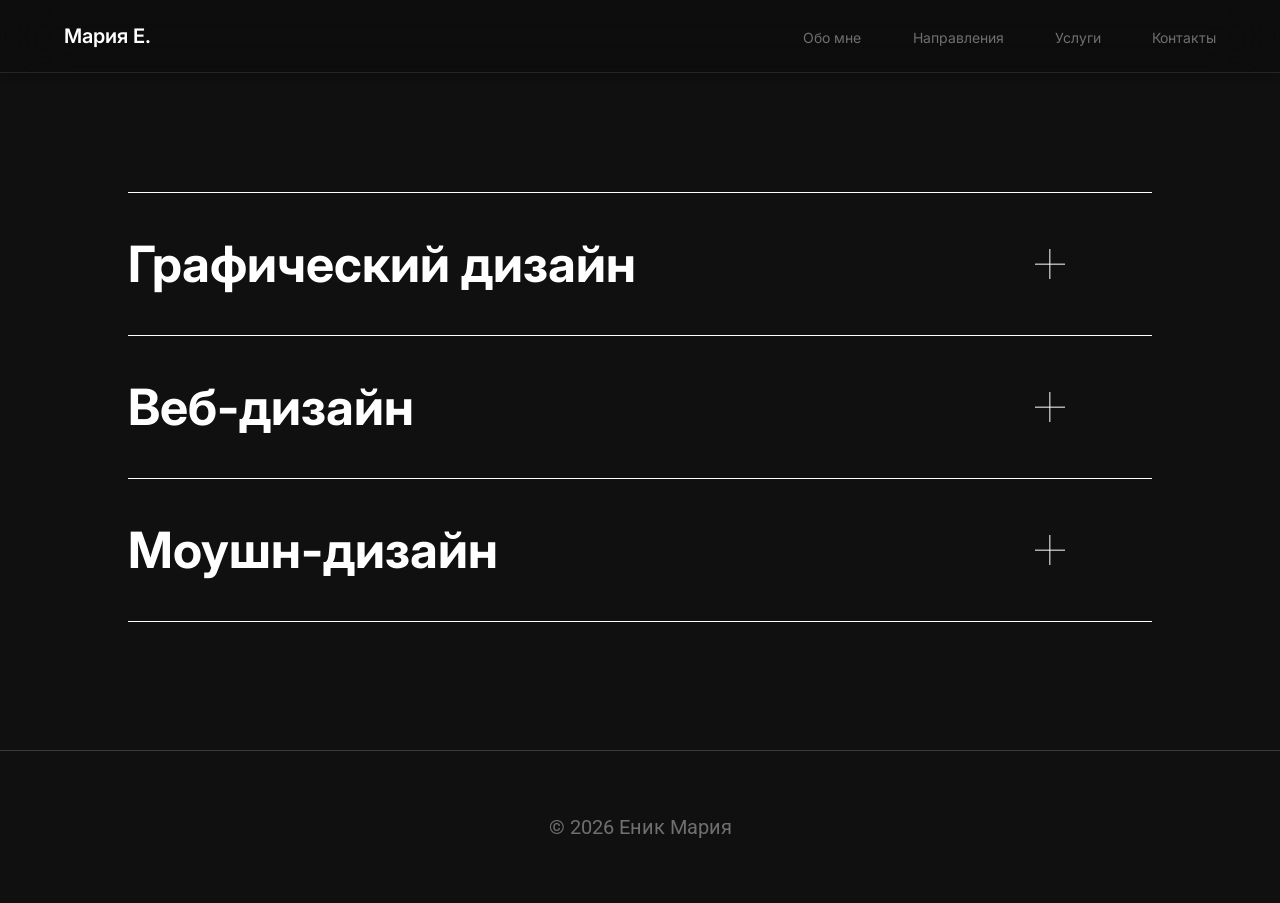
==== 222zzz.html @ 811f31a9 "Update 222zzz.html" ====
<!DOCTYPE html>
<html lang="en">
<head>
    <meta charset="UTF-8">
     <meta name="viewport" content="width=device-width, initial-scale=1.0">
    <link rel="stylesheet" type="text/css" href="22style.css"> <!-- подключение к библиотеке css -->
     <link rel="preconnect" href="https://fonts.googleapis.com"> <!-- подключение к библиотеке шрифтов -->
     <link rel="preconnect" href="https://fonts.gstatic.com" crossorigin> <!-- подключение к библиотеке шрифтов -->
     <link href="https://fonts.googleapis.com/css2?family=Inter:ital,opsz,wght@0,14..32,100..900;1,14..32,100..900&family=Roboto:ital,wght@0,100..900;1,100..900&display=swap" rel="stylesheet"> <!-- подключение к библиотеке шрифтов -->
    <meta name="viewport" content="width=device-width, initial-scale=1.0">
    <title>Направления</title>
</head>
<body>
     <header>
    <div class="header-inner">
      <!-- Логотип (шрифтовой) -->
      <a href="index.html" class="logo">Мария Е.</a>

      <!-- Навигация -->
      <nav aria-label="Основная навигация">
        <!-- Ненумерованный список ссылок -->
        <ul>
                  <li><a href="aboutme.html">Обо мне</a></li>
                <li><a href="222zzz.html">Направления</a></li>
                <li><a href="areas.html">Услуги</a></li>
                <li><a href="contact_links">Контакты</a></li>
        </ul>
      </nav>
    </div>
  </header>


     <div class="container">
      <section>                                                                       <!-- проекты -->
            
          
       
             <details class="service-item">

    <summary>
        <h3>Графический дизайн</h3>
        <span class="icon"></span>
    </summary>

  <div class="service-row">
    <p class="service-text">
        Создание различного рода векторных иллюстраций, разработка плакатов, создание комиксов и т.д.
    </p>

    <a href="#" class="btn">В каталог</a>
</div>

    
  

    
           
        </section>

 <section>                                                                       <!-- проекты -->
            
          
       
             <details class="service-item">

    <summary>
        <h3>Веб-дизайн</h3>
        <span class="icon"></span>
    </summary>

   <div class="service-row">
    <p class="service-text">
        Разработка лендингов для различных сайтов и т.д.
    </p>

    <a href="#" class="btn">В каталог</a>
</div>

    
  

    
           
        </section>

         <section>                                                                       <!-- проекты -->
            
          
       
             <details class="service-item">

    <summary>
        <h3>Моушн-дизайн</h3>
        <span class="icon"></span>
    </summary>

    <div class="service-row">

    <p class="service-text">Создание анимаций и т.д.
                </p>

    <a href="#" class="btn">В каталог</a>
</div>

    
  

    
           
        </section>

       
    </div>  
      
     <footer>                     <!-- футер -->
         <div class="container">
             <h7>© 2026 Еник Мария</h7>
        </div>
</div>   

        </footer>
</body>
</html>
---- 22style.css ----
.roboto-uniquifier {                /*шрифт*/
  font-family: "Roboto", sans-serif;
  font-optical-sizing: auto;
  font-weight: 400;
  font-style: normal;
  font-variation-settings:
    "wdth" 100;
}
.inter-uniquifier {                /*шрифт*/
  font-family: "Inter", sans-serif;
  font-optical-sizing: auto;
  font-weight: 400;
  font-style: normal;
}
*{
    margin: 0;
    padding: 0;
    font-family: "Inter", sans-serif;
    font-size: 20px;
}
.container{
    width: 80%;
    margin: 0 auto;

}

h1{
    font-family: "Inter", sans-serif;
    font-size: clamp(36px, 8vw, 100px);
    color: #FFFFFF;
}
h2{
    font-family: "Inter", sans-serif;
    font-size: clamp(28px, 5vw, 60px);
    color: #FFFFFF;  
}
h3{
    font-family: "Inter", sans-serif;
   font-size: clamp(22px, 4vw, 50px);
    color: #FFFFFF;
}
h4{
    font-family: "Roboto", sans-serif;
    font-size: 24px;
    color: #ffffff;
}
h5{
    font-family: "Inter", sans-serif;
    ont-size: clamp(32px, 7vw, 80px);
    color: #FFFFFF;
}
h6{
    font-family: "Roboto", sans-serif;
    font-size: clamp(16px, 2vw, 18px);
    color: #ffffff;
}    
p{
    font-family: "Roboto", sans-serif;
    font-size: clamp(16px, 2vw, 20px);
    color: #A5A5A5;
}
h7{
    font-family: "Roboto", sans-serif;
    font-size: clamp(16px, 2vw, 20px);
    color: #6F6F6F;
}
.btn{            /*кнопка "В каталог"*/
    width: 191px;
    height: 55px;
    background-color: #101010;
    font-size: 18px;
    color: #FFFFFF;
    border: none;
    border-radius: 50px;
}
body{                       /*цвет фона*/
background-color: #101010;
padding-top: 15%;
}

.one_flex{
    display: flex;
    justify-content: space-between;
    align-items: center; /* кнопка и текст на одной линии */
    gap: 40px;

}
.flex{
    display: flex;
    justify-content: space-between; /* разносит в разные стороны */
    align-items:;            /* выравнивает по вертикали */
    cursor: pointer;

}

footer{
    background-color: #101010;
    padding: 5% 0;
    color: rgb(0, 0, 0);
    margin-top: 10%;
    border-top: 0.5px solid #3B3939;

}
footer .container{
    display: flex;
    justify-content: center;
}


.icon {
    position: relative;
    width: 20%;
    height: 10%;
}

.icon::before,
.icon::after {
    content: "";
    position: absolute;
    width: 30px;
    height: 0.7px;
    background: #FFFFFF;
    top: 50%;
    left: 50%;
    transform: translate(-50%, -50%);
}

.icon::after {
    transform: translate(-50%, -50%) rotate(90deg);
}

details[open] .icon::after {
    display: none;
}
details[open] .icon::after {
    display: none;
}
summary {
    display: flex;
    justify-content: space-between;
    align-items: center;
    cursor: pointer;
}

section {
    
    border-top: 0.7px solid #fff;
    padding: 4% 0;
}

section:last-child {
    border-bottom: 0.7px solid #fff;
}

header {
  position: fixed;
  inset: 0 0 auto 0;           /* top:0 left:0 right:0 — исправлено, было width:100% без left */
  z-index: 1000;
  background: rgba(11, 11, 11, 0.55);
  backdrop-filter: blur(30px);
  -webkit-backdrop-filter: blur(10px);
  border-bottom: 1px solid var(--border);
  box-shadow: 0 4px 6px rgba(0, 0, 0, 0.1);
}

/* Внутренняя обёртка выравнивает контент по общему контейнеру */
.header-inner {
  display: flex;
  justify-content: space-between;
  align-items: center;
  height: 72px;
  width: min(90%, 1200px);
  margin-inline: auto;
}

/* Логотип */
.logo {
  font-family: var(--font-heading);
  font-size: 20px;
  font-weight: 600;
  color: var(--white);
  text-decoration: none;
}
/* Список навигации — исправлено: было <ol>, теперь <ul> */
nav ul {
  list-style: none;
  display: flex;
  gap: clamp(1.5rem, 4vw, 80px);
  align-items: center;
  flex-wrap: nowrap;           /* предотвращает перенос пунктов на новую строку */
}

/* Ссылки навигации */
nav a {
  font-family: var(--font-heading);
  font-size: 0.700rem;
  font-weight: 400;
  color: var(--gray-mid);
  white-space: nowrap;
  transition: color 0.25s ease;
  position: relative;
    text-decoration: none;
}

/* Анимированное подчёркивание */
nav a::after {
  content: '';
  position: absolute;
  left: 0;
  bottom: -3px;
  width: 0;
  height: 1px;
  background: var(--white);
  transition: width 0.3s ease;
}
nav a:hover {
  color: var(--white);
}
nav a:hover::after {
  width: 100%;
}

:root {
  --bg:          #0B0B0B;
  --surface:     #101010;
  --white:       #FFFFFF;
  --gray-light:  #A5A5A5;
  --gray-mid:    #6F6F6F;
  --border:      rgba(255, 255, 255, 0.10);

  /* Inter для заголовков и UI, Roboto для текста */
  --font-heading: "Inter", sans-serif;
  --font-body:    "Roboto", sans-serif;
}

.service-row {
    margin-top: 1%;
    display: flex;
    justify-content: space-between;
    align-items: center;
    gap: 40px;
}

.service-text {
    flex: 1;          /* вместо width: 60% */
    margin: 0;
}


.btn {
    display: inline-flex;
    align-items: center;
    justify-content: center;

    width: 150px;
    height: 50px;

    background-color: transparent;   /* прозрачный фон */
    color: #FFFFFF;                   /* белый текст */
    border: 1px solid #FFFFFF;        /* белая обводка */
    border-radius: 50px;

    text-decoration: none;
    cursor: pointer;

    transition: all 0.3s ease;
}

.btn:hover {
    background-color: #FFFFFF;  /* белый фон */
    color: #101010;             /* чёрный текст */
}

/* Планшеты */
@media (max-width: 992px) {

    .container {
        width: 90%;
    }

    h1 {
        font-size: 72px;
    }

    h2 {
        font-size: 48px;
    }

    h3 {
        font-size: 38px;
    }

    h5 {
        font-size: 60px;
    }

    .one_flex {
        gap: 10%;
    }
}


/* Смартфоны */
@media (max-width: 768px) {

    body {
        padding-top: 100px;
    }

    .container {
        width: 92%;
    }

    h1 {
        font-size: 48px;
        line-height: 1.1;
    }

    h2 {
        font-size: 34px;
        line-height: 1.2;
    }

    h3 {
        font-size: 28px;
    }

    h4 {
        font-size: 20px;
    }

    h5 {
        font-size: 42px;
    }

    h6 {
        font-size: 16px;
    }

    p,
    h7 {
        font-size: 16px;
    }

    /* меню */
    .header-inner {
        flex-direction: column;
        height: auto;
        gap: 15px;
        padding: 15px 0;
    }

    nav ul {
        flex-wrap: wrap;
        justify-content: center;
        gap: 15px;
    }

    /* блоки в столбик */
    .one_flex,
    .flex {
        flex-direction: column;
        gap: 30px;
        text-align: center;
    }

    /* кнопки */
    .btn {
        width: 140px;
        height: 45px;
        font-size: 16px;
    }

    /* иконка плюсика */
    .icon {
        width: 40px;
        height: 40px;
    }

    /* summary */
    summary {
        gap: 20px;
    }

    section {
        padding: 30px 0;
    }
}


/* Очень маленькие телефоны */
@media (max-width: 480px) {

    h1 {
        font-size: 36px;
    }

    h2 {
        font-size: 28px;
    }

    h3 {
        font-size: 22px;
    }

    h5 {
        font-size: 32px;
    }

    p,
    h6,
    h7 {
        font-size: 14px;
    }

    nav a {
        font-size: 12px;
    }

    .logo {
        font-size: 16px;
    }

    .btn {
        width: 120px;
        height: 40px;
        font-size: 14px;
    }
}
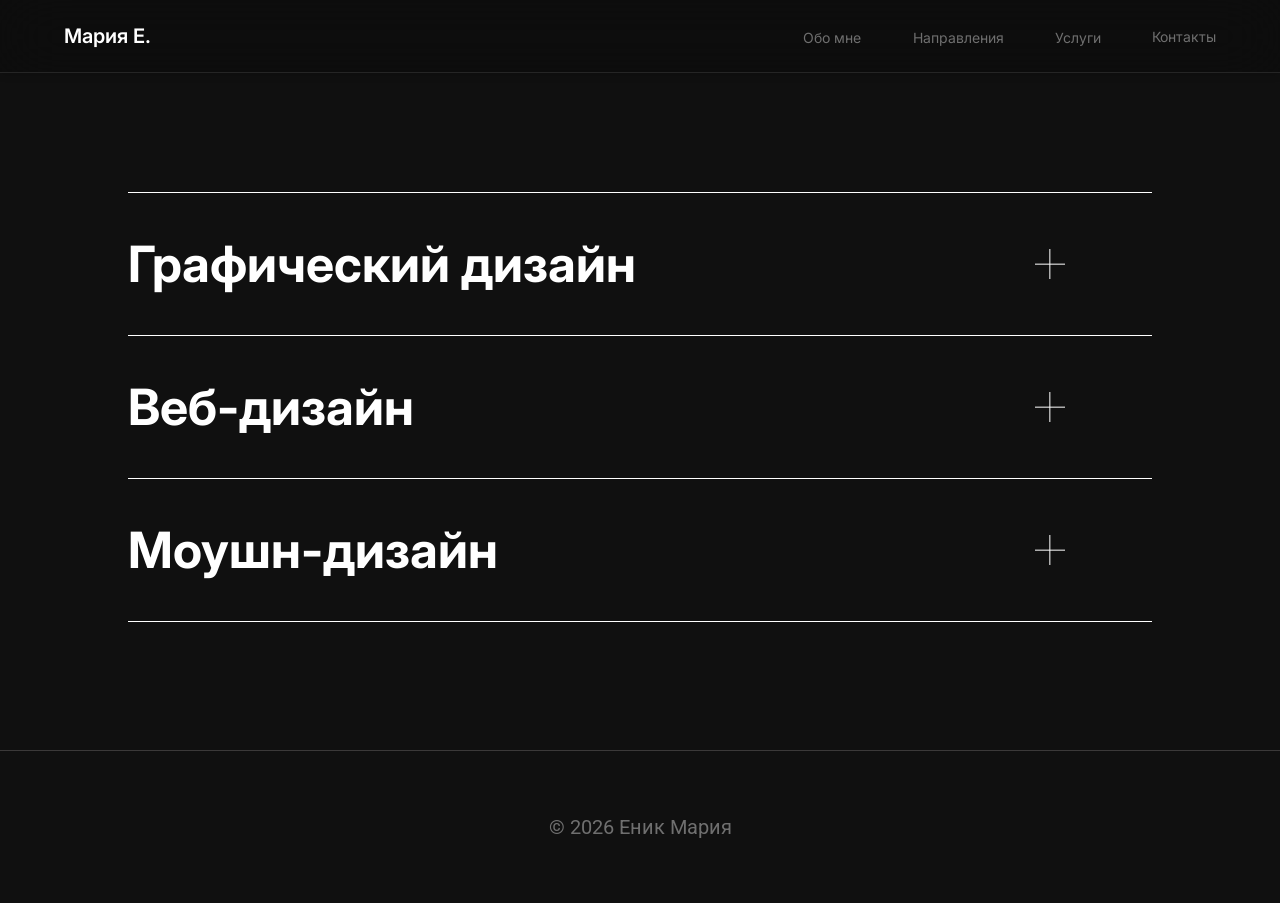
==== commit d9c10c80: "Update 222zzz.html" ====
--- a/222zzz.html
+++ b/222zzz.html
@@ -23,7 +23,7 @@
                   <li><a href="aboutme.html">Обо мне</a></li>
                 <li><a href="222zzz.html">Направления</a></li>
                 <li><a href="areas.html">Услуги</a></li>
-                <li><a href="contact_links">Контакты</a></li>
+               <a href="../index.html#contact_links">Контакты</a>
         </ul>
       </nav>
     </div>
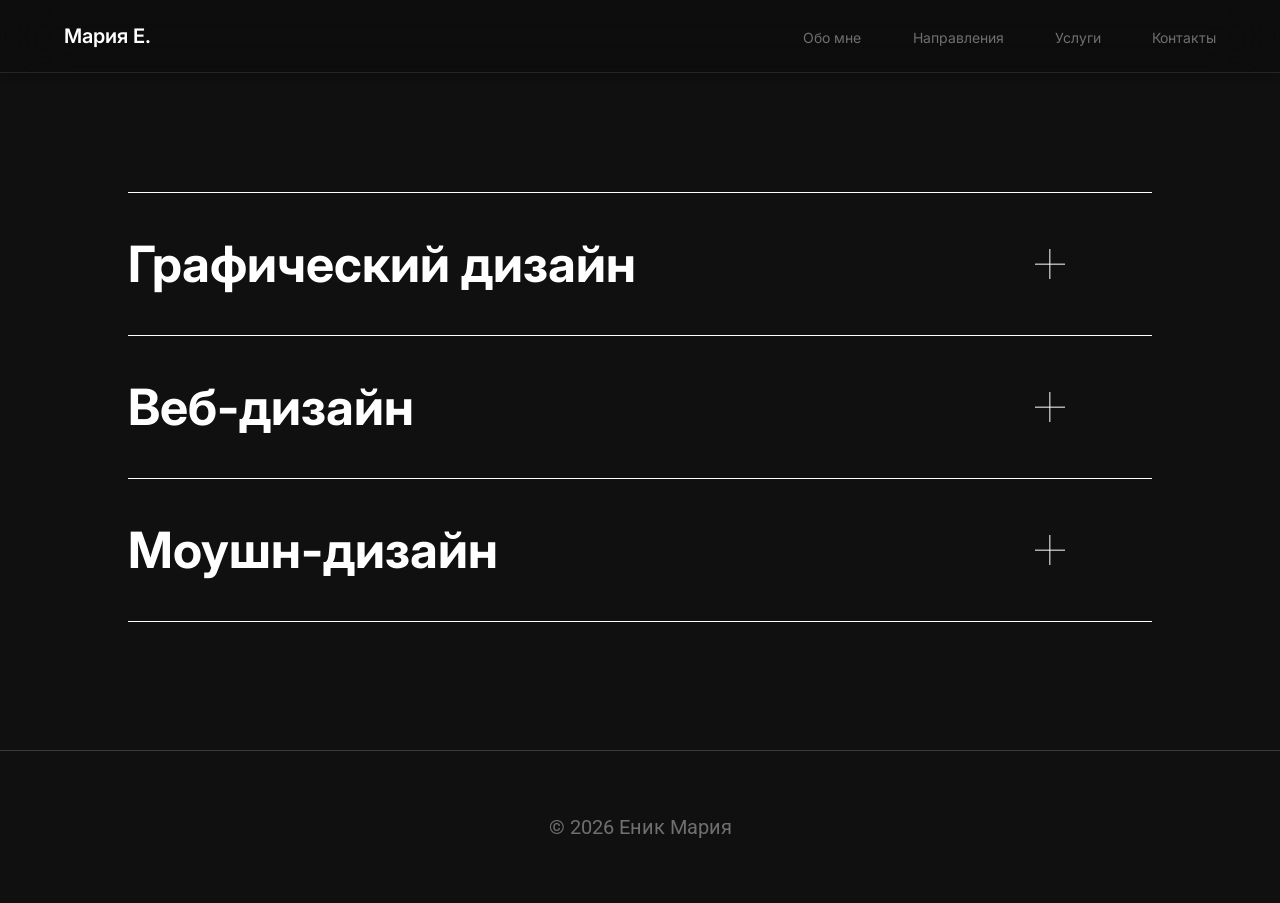
==== commit 410b3691: "Update 222zzz.html" ====
--- a/222zzz.html
+++ b/222zzz.html
@@ -23,7 +23,7 @@
                   <li><a href="aboutme.html">Обо мне</a></li>
                 <li><a href="222zzz.html">Направления</a></li>
                 <li><a href="areas.html">Услуги</a></li>
-               <a href="../index.html#contact_links">Контакты</a>
+               <li><a href="index.html#contact_links">Контакты</a></li>
         </ul>
       </nav>
     </div>
